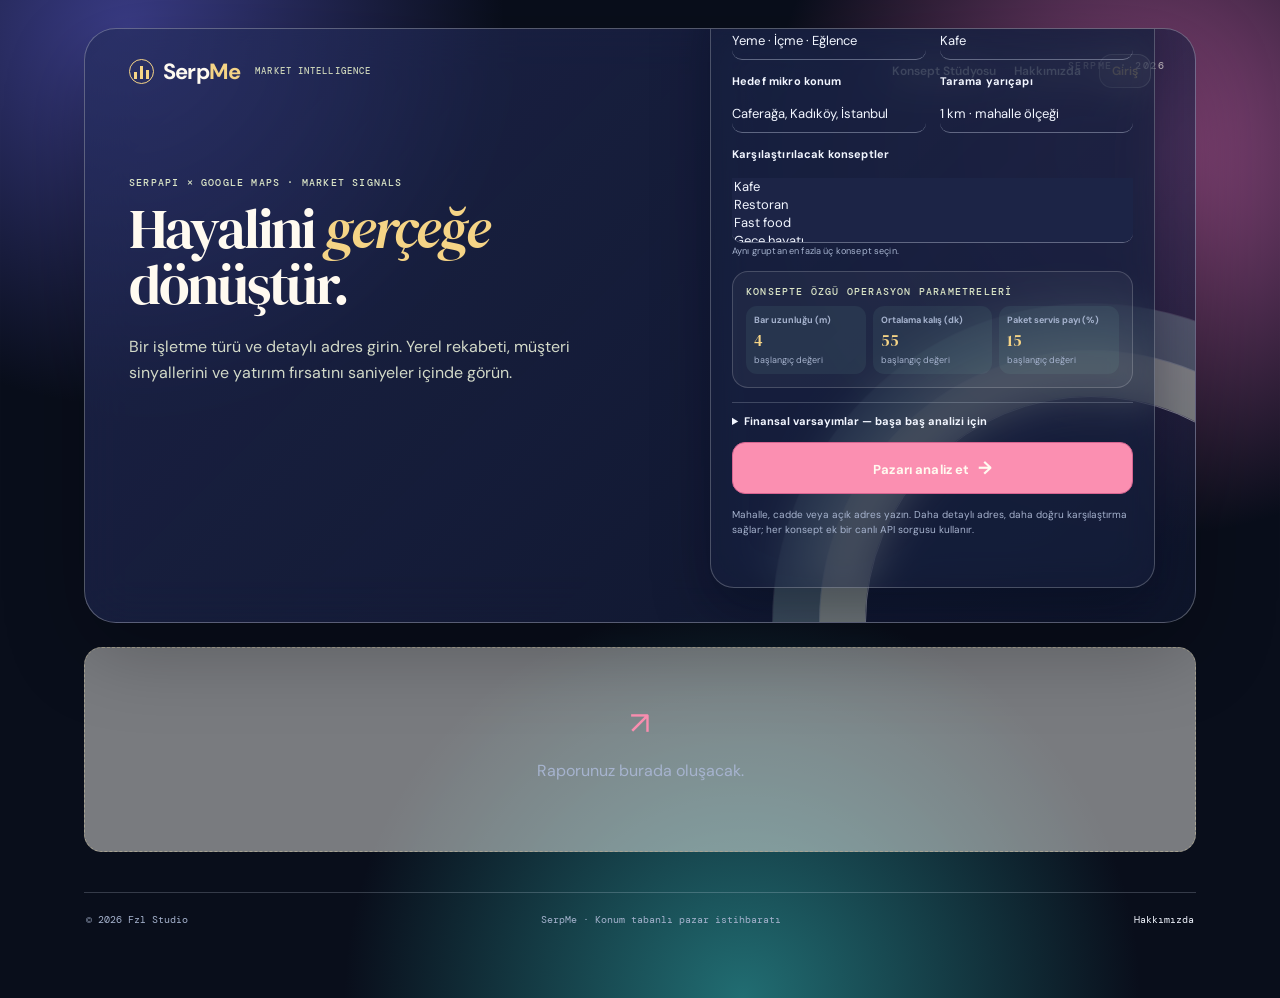
==== index.html @ 74a45e19 "İşletme konsept kataloğu ve özel parametreler ekle" ====
<!doctype html>
<html lang="tr">
<head>
  <meta charset="UTF-8" />
  <meta name="viewport" content="width=device-width, initial-scale=1.0" />
  <title>SerpMe — Konum Bazlı İşletme Analizi</title>
  <link rel="stylesheet" href="styles.css" />
  <link rel="stylesheet" href="liquid.css" />
  <link rel="stylesheet" href="viability.css" />
  <link rel="stylesheet" href="smooth.css" />
  <link rel="stylesheet" href="catalog.css" />
</head>
<body>
  <main>
    <section class="hero">
      <nav class="top-nav" aria-label="Ana menü">
        <a class="brand" href="/" aria-label="SerpMe ana sayfa"><span class="logo" aria-hidden="true"><i></i><i></i><i></i></span><span>Serp<span class="brand-accent">Me</span></span><small>MARKET INTELLIGENCE</small></a>
        <div class="nav-links"><a href="/launch.html">Konsept Stüdyosu</a><a href="/about.html">Hakkımızda</a><a class="nav-cta" data-auth-link href="/login.html">Giriş</a></div>
      </nav>
      <div class="hero-copy">
        <p class="eyebrow">SERPAPI × GOOGLE MAPS · MARKET SIGNALS</p>
        <h1>Hayalini <em>gerçeğe</em> dönüştür.</h1>
        <p>Bir işletme türü ve detaylı adres girin. Yerel rekabeti, müşteri sinyallerini ve yatırım fırsatını saniyeler içinde görün.</p>
      </div>
      <form id="search-form" class="search-card">
        <label>Hizmet grubu<select id="business-category" name="businessCategory"></select></label>
        <label>İşletme konsepti<select id="business" name="business"></select></label>
        <label>Hedef mikro konum
          <input id="location" name="location" placeholder="Mahalle, cadde, kapı no, şehir" required value="Caferağa, Kadıköy, İstanbul" />
        </label>
        <label>Tarama yarıçapı
          <select id="radius" name="radius">
            <option value="500">500 m · sokak ölçeği</option>
            <option value="1000" selected>1 km · mahalle ölçeği</option>
            <option value="2000">2 km · ilçe yakın çevresi</option>
            <option value="5000">5 km · geniş alan</option>
          </select>
        </label>
        <label class="wide">Karşılaştırılacak konseptler<select id="concepts" name="concepts" multiple size="3" aria-describedby="concept-hint"></select><small id="concept-hint">Aynı gruptan en fazla üç konsept seçin.</small></label>
        <div id="concept-parameters" class="concept-parameters wide" aria-live="polite"></div>
        <details class="finance-inputs wide">
          <summary>Finansal varsayımlar — başa baş analizi için</summary>
          <div class="finance-mode" role="group" aria-label="Finansal varsayım yöntemi">
            <label><input type="radio" name="financeMode" value="auto" checked /> Otomatik başlangıç senaryosu</label>
            <label><input type="radio" name="financeMode" value="manual" /> Kendi varsayımlarım</label>
          </div>
          <p class="finance-note">Otomatik senaryo; işletme türü ve harita sinyallerinden başlangıç aralığı üretir. Yerel kira, maaş ve tedarik teklifleriyle doğrulanmalıdır.</p>
          <div class="finance-grid">
            <label>Aylık kira (₺)<input name="rent" type="number" min="0" value="120000" /></label>
            <label>Aylık sabit gider (₺)<input name="fixedCosts" type="number" min="0" value="90000" /></label>
            <label>Ortalama sepet (₺)<input name="ticket" type="number" min="1" value="300" /></label>
            <label>Brüt marj (%)<input name="margin" type="number" min="1" max="99" value="65" /></label>
          </div>
        </details>
        <button type="submit">Pazarı analiz et <span>→</span></button>
        <p class="hint">Mahalle, cadde veya açık adres yazın. Daha detaylı adres, daha doğru karşılaştırma sağlar; her konsept ek bir canlı API sorgusu kullanır.</p>
        <p id="form-status" class="form-status" role="status" aria-live="polite"></p>
      </form>
    </section>

    <section id="empty-state" class="empty-state">
      <span>↗</span>
      <p>Raporunuz burada oluşacak.</p>
    </section>

    <section id="report" hidden>
      <div class="report-heading">
        <div><p class="eyebrow">YEREL PAZAR RAPORU <span id="data-source"></span></p><h2 id="report-title">—</h2><p id="report-date"></p></div>
        <button id="export-button" class="secondary">Raporu yazdır</button>
      </div>
      <div class="score-card">
        <div class="score-ring"><strong id="opportunity-score">—</strong><span>/ 100</span></div>
        <div><p class="eyebrow">MARKET VIABILITY SCORE</p><h3 id="opportunity-label">Hesaplanıyor</h3><p id="opportunity-text"></p><div class="analysis-badges"><span id="analysis-mode">—</span><span id="data-confidence">—</span></div></div>
      </div>
      <section class="viability-section" aria-labelledby="viability-title">
        <div class="section-heading"><div><p class="eyebrow">KANITA DAYALI ALT SKORLAR</p><h3 id="viability-title">Pazar uygulanabilirliği</h3></div><p>Eksik sinyaller tahmin edilmez; veri yokluğu güven düzeyine yansır.</p></div>
        <div id="viability-components" class="viability-components"></div>
        <div class="signal-grid">
          <article><p class="eyebrow">NEIGHBOR MARKET SIGNAL</p><h3 id="neighbor-signal">—</h3><div id="radius-ladder" class="radius-ladder"></div></article>
          <article><p class="eyebrow">TALEP PROXY'LERİ</p><h3 id="proxy-summary">—</h3><div id="proxy-list" class="proxy-list"></div></article>
        </div>
        <div class="reasoning-panel"><h4>Bu sonuca neden ulaştık?</h4><ul id="viability-reasons"></ul><p id="viability-limitations"></p></div>
        <div id="evaluation-method" class="evaluation-method" hidden>
          <p class="eyebrow">ALTERNATİF DEĞERLENDİRME YÖNTEMİ</p><h4 id="evaluation-method-title"></h4><p id="evaluation-method-summary"></p><ol id="evaluation-method-steps"></ol>
        </div>
      </section>
      <div class="metric-grid" id="metrics"></div>
      <section class="map-section" aria-labelledby="map-title">
        <div class="map-copy">
          <p class="eyebrow">KONUM KATMANI</p><h3 id="map-title">Yakın çevre görünümü</h3><p id="map-location"></p>
          <div class="map-stats"><article><span>Harita yoğunluğu</span><strong id="map-density">—</strong></article><article><span>Ort. puan</span><strong id="map-rating">—</strong></article><article><span>İncelenen işletme</span><strong id="map-business-count">—</strong></article></div>
          <p class="map-note">İşletmeler, girilen açık adres ve seçilen kategoriyle eşleşen Google Maps sonuçlarından alınır.</p>
        </div>
        <div class="map-frame-wrap"><iframe id="location-map" title="Seçilen konumun haritası" loading="lazy" referrerpolicy="no-referrer"></iframe></div>
        <div class="map-businesses" id="map-businesses"></div>
      </section>
      <div class="insight-grid">
        <article><p class="eyebrow">NE GÖRÜYORUZ?</p><h3>Rekabet görünümü</h3><p id="competition-insight"></p></article>
        <article><p class="eyebrow">MÜŞTERİ SİNYALİ</p><h3>Memnuniyet & talep</h3><p id="customer-insight"></p></article>
        <article><p class="eyebrow">ÖNERİ</p><h3>Bir sonraki hamle</h3><p id="recommendation"></p></article>
      </div>
      <section class="concept-section">
        <div><p class="eyebrow">KONSEPT ÖNERİSİ</p><h3>Bu konumda hangi fikir daha güçlü?</h3><p>Her aday; yalnızca aynı mikro-konumda ve aday kategoriyle eşleşen Google Maps işletmeleri üzerinden karşılaştırılır.</p></div>
        <div id="concept-list" class="concept-list"></div>
      </section>
      <section class="business-plan">
        <div><p class="eyebrow">BİRİM EKONOMİ & OPERASYON PLANI</p><h3>Yatırım kararı için teknik çerçeve</h3><p id="plan-summary"></p></div>
        <div class="plan-grid" id="plan-metrics"></div>
        <ol id="plan-actions" class="plan-actions"></ol>
        <p class="disclaimer">Finansal sonuçlar kullanıcı tarafından girilen varsayımlardan türetilir; vergi, yatırım harcaması, kredi maliyeti ve amortisman dahil değildir.</p>
      </section>
      <section class="feasibility-section">
        <div><p class="eyebrow">FİZİBİLİTE ADIMI</p><h3>Fikri yatırım kararına yaklaştırın</h3><p>Riskleri, doğrulama önceliklerini ve ilk aksiyonu kayda alarak bu analizi portföyünüze ekleyin.</p></div>
        <div class="feasibility-grid">
          <label>Fikir adı<input id="feasibility-title" placeholder="Örn. Caferağa çalışma kafesi" /></label>
          <label>Aşama<select id="feasibility-stage"><option>Fikir</option><option>Araştırma</option><option>Doğrulama</option><option>Yatırım</option></select></label>
          <label class="wide">Doğrulama notu<textarea id="feasibility-notes" placeholder="Saha sayımı, kira teklifi, menü testi veya kritik varsayım..."></textarea></label>
          <button id="save-report-button" type="button">Portföye ve rapora kaydet <span>→</span></button><p id="save-status" class="form-status" role="status"></p>
        </div>
      </section>
      <section class="results-section">
        <div><p class="eyebrow">KARŞILAŞTIRMA SETİ</p><h3>Öne çıkan yerel işletmeler</h3><p class="selection-note">Konum, işletme tipi, puan, yorum hacmi ve Google Maps sırası ile seçilir.</p></div>
        <div class="result-list" id="result-list"></div>
      </section>
      <p class="disclaimer">Fırsat skoru; listelenen işletme sayısı, ortalama puan, yorum yoğunluğu ve açık işletme oranından hesaplanan keşif göstergesidir. Nihai yatırım kararı öncesinde saha araştırması önerilir.</p>
    </section>
    <footer class="site-footer"><span>© 2026 Fzl Studio</span><span>SerpMe · Konum tabanlı pazar istihbaratı</span><a href="/about.html">Hakkımızda</a></footer>
  </main>
  <template id="metric-template"><article class="metric"><p></p><strong></strong><small></small></article></template>
  <script src="supabase-config.js"></script>
  <script src="auth.js"></script>
  <script src="catalog.js?v=20260829-catalog"></script>
  <script src="app.js?v=20260829-catalog"></script>
</body>
</html>
---- styles.css ----
@import url('https://fonts.googleapis.com/css2?family=DM+Mono:wght@400;500&family=DM+Sans:wght@400;500;600;700&family=DM+Serif+Display:ital@0;1&display=swap');

:root{--paper:#f5f0e6;--paper-deep:#e8dfcf;--ink:#202820;--ink-soft:#384338;--olive:#627055;--moss:#9aa780;--rust:#bd5b37;--rust-deep:#8e3d25;--sun:#dca94a;--line:#c9c2b4;--muted:#677066;--card:#fbf8f1}
*{box-sizing:border-box}html{background:var(--paper)}body{margin:0;background:radial-gradient(circle at 8% 0,#fffaf0 0,transparent 28%),var(--paper);color:var(--ink);font-family:'DM Sans',sans-serif;min-height:100vh}body:before{content:'';position:fixed;inset:0;z-index:-1;opacity:.26;pointer-events:none;background-image:repeating-linear-gradient(0deg,transparent 0,transparent 3px,rgba(65,53,37,.035) 4px)}main{max-width:1160px;margin:auto;padding:28px 24px 72px}.hero{min-height:595px;border:1px solid var(--ink);border-radius:3px;padding:25px 44px;position:relative;overflow:hidden;background:var(--ink);color:#fffaf0}.hero:before{content:'';position:absolute;width:450px;height:450px;right:-122px;bottom:-226px;border:1px solid rgba(245,240,230,.38);border-radius:50%;box-shadow:0 0 0 45px rgba(220,169,74,.16),0 0 0 46px rgba(245,240,230,.26),0 0 0 92px rgba(189,91,55,.15),0 0 0 93px rgba(245,240,230,.18)}.hero:after{content:'SERPME · 2026';font:500 10px 'DM Mono';letter-spacing:1.5px;color:rgba(255,250,240,.7);position:absolute;right:30px;top:30px}.brand{display:flex;align-items:center;gap:9px;font-size:22px;font-weight:700;letter-spacing:-.8px;position:relative;z-index:1}.brand small{font:500 9px 'DM Mono';letter-spacing:1.1px;color:#cbd3b9;margin-left:6px}.brand-accent{color:var(--sun)}.logo{width:25px;height:25px;display:flex;align-items:end;justify-content:center;gap:3px;padding:4px;border:1px solid var(--sun);border-radius:50%}.logo i{display:block;width:3px;background:var(--sun)}.logo i:nth-child(1){height:7px}.logo i:nth-child(2){height:13px}.logo i:nth-child(3){height:9px}.hero-copy{max-width:590px;margin-top:88px;position:relative;z-index:1}.eyebrow{font:500 10px 'DM Mono',monospace;letter-spacing:1.2px;color:var(--muted);margin:0 0 12px}.hero .eyebrow{color:#dbe5c7}h1{font:56px/1 'DM Serif Display',serif;letter-spacing:-2.3px;margin:0 0 21px;max-width:580px}h1 em{color:var(--sun);font-style:italic}.hero-copy>p:last-child{color:#d2d9c8;font-size:16px;line-height:1.6;max-width:500px}.search-card{position:absolute;z-index:2;right:40px;bottom:34px;width:445px;background:var(--card);color:var(--ink);border:1px solid #101710;border-radius:3px;padding:21px;box-shadow:8px 8px 0 rgba(220,169,74,.84);display:grid;grid-template-columns:1fr 1fr;gap:14px}.search-card label{font-size:11px;font-weight:700;letter-spacing:.15px}.search-card label small{font-weight:400;color:var(--muted)}.search-card input,.search-card select{margin-top:7px;width:100%;padding:10px 0;border:0;border-bottom:1px solid #a9aa9a;background:transparent;font:13px 'DM Sans';outline:none;color:var(--ink)}.search-card input::placeholder{color:#818477}.search-card select{appearance:none}.search-card option{background:var(--card);color:var(--ink)}.search-card input:focus,.search-card select:focus{border-color:var(--rust);box-shadow:0 1px 0 var(--rust)}.search-card .wide,.search-card button,.hint,.form-status{grid-column:1/-1}.finance-inputs{border-top:1px solid var(--line);padding-top:11px}.finance-inputs summary{cursor:pointer;font-size:11px;font-weight:700}.finance-grid{display:grid;grid-template-columns:1fr 1fr;gap:8px;margin-top:10px}.finance-grid label{font-size:10px}.finance-grid input{font-size:12px}button{border:1px solid var(--rust-deep);background:var(--rust);color:#fffaf0;border-radius:3px;font:700 13px 'DM Sans';letter-spacing:.15px;padding:13px;cursor:pointer;transition:transform .16s,background .16s}button:hover{transform:translate(-2px,-2px);background:var(--rust-deep);box-shadow:3px 3px 0 var(--sun)}button:disabled{cursor:wait;opacity:.7;transform:none;box-shadow:none}.search-card button span{font-size:18px;margin-left:5px}.hint{font-size:10px;color:var(--muted);line-height:1.45;margin:0}.form-status{font-size:11px;min-height:15px;margin:0;color:var(--rust)}.form-status.success{color:#55752c}.empty-state{height:205px;border:1px dashed #a7a291;border-radius:3px;margin-top:24px;display:grid;place-content:center;text-align:center;color:var(--muted);background:rgba(255,252,246,.46)}.empty-state span{font-size:32px;color:var(--rust)}#report{padding-top:58px}.report-heading{display:flex;justify-content:space-between;align-items:end;margin-bottom:22px}h2{font:38px 'DM Serif Display';letter-spacing:-1px;margin:0}#report-date{margin:8px 0 0;color:var(--muted);font-size:13px}.secondary{background:transparent;border:1px solid var(--ink);color:var(--ink);padding:10px 15px}.secondary:hover{background:var(--ink);color:var(--paper);box-shadow:none}.score-card{border:1px solid var(--ink);border-radius:3px;background:var(--sun);padding:27px 32px;display:flex;gap:25px;align-items:center}.score-ring{background:#fff9ec;border:1px solid var(--ink);width:94px;height:94px;border-radius:50%;display:grid;place-content:center;text-align:center}.score-ring strong{font:38px/28px 'DM Serif Display'}.score-ring span{font:10px 'DM Mono';margin-top:8px}.score-card .eyebrow{color:#66351e}.score-card h3,.business-plan h3,.concept-section h3,.insight-grid h3,.results-section h3{font:25px 'DM Serif Display';letter-spacing:-.5px;margin:0}.score-card p:last-child{margin:7px 0 0;max-width:640px;line-height:1.5;color:#45311e}.metric-grid{display:grid;grid-template-columns:repeat(5,1fr);gap:11px;margin:14px 0}.metric{padding:18px;background:var(--card);border:1px solid var(--line);border-radius:3px}.metric p{margin:0;color:var(--muted);font-size:11px}.metric strong{display:block;font:32px 'DM Serif Display';letter-spacing:-.8px;margin:9px 0 3px}.metric small{color:var(--muted);font-size:10px}.insight-grid{display:grid;grid-template-columns:repeat(3,1fr);gap:14px;margin:30px 0}.insight-grid article{border-top:3px solid var(--ink);padding:17px 3px}.insight-grid article:nth-child(2){border-color:var(--rust)}.insight-grid article:nth-child(3){border-color:var(--olive)}.insight-grid article>p:last-child{font-size:14px;line-height:1.55;color:var(--ink-soft)}.concept-section,.results-section{border:1px solid var(--line);background:var(--card);border-radius:3px;padding:26px;margin:28px 0}.concept-section>div>p:last-child{font-size:13px;color:var(--muted);margin-bottom:18px}.concept-list{display:grid;gap:9px}.concept{display:grid;grid-template-columns:30px 1.4fr .8fr .8fr;border-top:1px solid var(--line);padding:13px 0;align-items:center;gap:12px;font-size:13px}.concept:first-child{border-top:3px solid var(--rust)}.concept-rank{font:500 18px 'DM Mono';color:var(--rust)}.concept strong{display:block}.concept small,.selection-note{color:var(--muted)}.concept-score{text-align:right;font:500 23px 'DM Mono';color:var(--olive)}.concept-score small{font:10px 'DM Mono'}.selection-note{font-size:12px;margin:6px 0 0}.match{display:block;color:var(--rust);font-weight:500;margin-top:3px}.business-plan{margin:28px 0;padding:27px;border-radius:3px;background:var(--olive);border:1px solid #3b4934;color:#fffaf0}.business-plan .eyebrow{color:#f2d996}.business-plan>div>p:last-child{color:#e3ebd9;font-size:13px;line-height:1.55}.plan-grid{display:grid;grid-template-columns:repeat(4,1fr);gap:10px;margin:20px 0}.plan-grid article{border:1px solid rgba(255,250,240,.34);border-radius:2px;padding:14px}.plan-grid p{color:#dce6d0;font-size:11px;margin:0}.plan-grid strong{display:block;font:500 24px 'DM Mono';color:#f6da93;margin-top:7px}.plan-actions{margin:0;padding-left:20px;color:#f4f6ef;font-size:13px;line-height:1.7}.business-plan .disclaimer{color:#dce6d0}.result-list{margin-top:16px}.result{display:grid;grid-template-columns:1.6fr .5fr .8fr .6fr;gap:12px;border-top:1px solid var(--line);padding:14px 0;font-size:13px;align-items:center}.result strong{font-size:14px}.rating{color:var(--rust)}.open{color:#51702c}.closed{color:var(--rust)}.disclaimer{font-size:11px;color:var(--muted);line-height:1.55;margin-top:20px}#data-source{color:var(--rust)}@media(max-width:850px){.hero{min-height:725px}.search-card{left:32px;right:32px;bottom:30px;width:auto}.metric-grid{grid-template-columns:repeat(3,1fr)}}@media(max-width:620px){main{padding:12px}.hero{padding:24px;min-height:755px}.hero:after{display:none}.hero-copy{margin-top:60px}h1{font-size:46px;letter-spacing:-1.6px}.search-card{left:18px;right:18px;bottom:18px}.metric-grid,.insight-grid{grid-template-columns:1fr 1fr}.plan-grid{grid-template-columns:1fr 1fr}.result{grid-template-columns:1.5fr 1fr}.result span:nth-child(3){display:none}.brand small{display:none}}@media(max-width:420px){.search-card,.metric-grid,.insight-grid{grid-template-columns:1fr}.report-heading{align-items:start;gap:15px;flex-direction:column}.score-card{padding:20px;align-items:flex-start}.result{grid-template-columns:1fr 1fr}}
.top-nav,.page-nav{display:flex;align-items:center;justify-content:space-between;gap:20px;position:relative;z-index:2}.top-nav .brand{color:#fffaf0;text-decoration:none}.nav-links{display:flex;align-items:center;gap:18px}.nav-links a{color:inherit;text-decoration:none;font-size:12px;font-weight:600}.top-nav .nav-links a{color:#eef1e8}.nav-links .nav-cta{border:1px solid currentColor;padding:8px 12px;border-radius:2px}.top-nav .nav-cta{color:var(--sun)!important}.site-footer{margin-top:40px;padding:20px 2px 0;border-top:1px solid var(--line);display:flex;gap:14px;justify-content:space-between;flex-wrap:wrap;color:var(--muted);font:10px 'DM Mono'}.site-footer a{color:var(--ink);text-decoration:none}.map-section{display:grid;grid-template-columns:.85fr 1.25fr;gap:0;margin:28px 0;border:1px solid var(--ink);background:var(--card)}.map-copy{padding:26px;border-right:1px solid var(--line)}.map-copy h3{font:27px 'DM Serif Display';margin:0}.map-copy>p:not(.eyebrow){color:var(--muted);font-size:13px;line-height:1.5}.map-stats{display:grid;gap:10px;margin:22px 0}.map-stats article{display:flex;justify-content:space-between;align-items:baseline;border-bottom:1px solid var(--line);padding-bottom:9px}.map-stats span{font-size:11px;color:var(--muted)}.map-stats strong{font:24px 'DM Serif Display';color:var(--rust)}.map-note{font-size:11px!important}.map-frame-wrap{min-height:330px;background:var(--paper-deep)}#location-map{display:block;width:100%;height:100%;min-height:330px;border:0;filter:saturate(.72) contrast(1.06)}.map-businesses{grid-column:1/-1;padding:0 26px 18px;display:grid;grid-template-columns:repeat(5,1fr);gap:10px}.map-business{min-width:0;border-top:2px solid var(--olive);padding-top:10px;display:grid;grid-template-columns:27px 1fr auto;gap:7px;font-size:11px}.map-business>span{font:10px 'DM Mono';color:var(--rust)}.map-business strong,.map-business small{display:block;overflow:hidden;text-overflow:ellipsis;white-space:nowrap}.map-business small{margin-top:3px;color:var(--muted);font-size:10px}.map-business b{font:500 14px 'DM Mono';color:var(--rust)}.map-business b small{font-size:8px;display:inline}.site-page{max-width:1160px;margin:auto;padding:28px 24px 72px}.page-nav{padding-bottom:28px;border-bottom:1px solid var(--line)}.page-nav .brand{color:var(--ink);text-decoration:none}.about-hero{max-width:780px;padding:96px 0 78px}.about-hero h1,.login-card h1{font-size:62px}.about-hero>p:last-child{max-width:560px;line-height:1.7;color:var(--ink-soft)}.about-grid{display:grid;grid-template-columns:repeat(3,1fr);gap:15px}.about-grid article{padding:24px 5px;border-top:3px solid var(--ink)}.about-grid article:nth-child(2){border-color:var(--rust)}.about-grid article:nth-child(3){border-color:var(--olive)}.about-grid h2,.about-callout h2{font:28px 'DM Serif Display';margin:0}.about-grid article>p:last-child{line-height:1.6;color:var(--ink-soft);font-size:14px}.about-callout{margin-top:45px;padding:34px;background:var(--olive);color:#fffaf0}.about-callout .eyebrow{color:#f5d996}.about-callout h2{font-size:35px;max-width:640px}.text-link{display:inline-block;margin-top:24px;color:inherit;font-weight:700;text-decoration:none;border-bottom:1px solid currentColor;padding-bottom:3px}.login-page{min-height:100vh;display:flex;flex-direction:column}.login-card{width:min(100%,530px);margin:72px auto 0;padding:34px;background:var(--card);border:1px solid var(--ink);box-shadow:8px 8px 0 var(--sun)}.login-card h1{font-size:47px}.login-card>p:not(.eyebrow):not(.login-note){color:var(--ink-soft);line-height:1.6}.login-form{display:grid;gap:16px;margin-top:28px}.login-form label{font-size:12px;font-weight:700}.login-form input{display:block;width:100%;margin-top:7px;border:0;border-bottom:1px solid var(--line);background:transparent;padding:11px 0;color:var(--ink);font:14px 'DM Sans';outline:none}.login-form input:focus{border-color:var(--rust)}.login-form button{margin-top:5px}.login-note{font-size:11px;line-height:1.5;color:var(--muted);margin-top:16px}.login-page .site-footer{margin-top:auto}@media(max-width:850px){.map-section{grid-template-columns:1fr}.map-copy{border-right:0;border-bottom:1px solid var(--line)}.map-businesses{grid-template-columns:repeat(3,1fr)}.about-grid{grid-template-columns:1fr 1fr}}@media(max-width:620px){.top-nav,.page-nav{align-items:flex-start}.nav-links{gap:10px}.nav-links a:not(.nav-cta){display:none}.map-businesses{grid-template-columns:1fr 1fr;padding:0 18px 18px}.map-copy{padding:21px}.about-hero{padding:64px 0 52px}.about-hero h1{font-size:47px}.about-grid{grid-template-columns:1fr}.site-footer{font-size:9px}.login-card{margin-top:42px;padding:25px}.login-card h1{font-size:42px}}
---- liquid.css ----
:root{--paper:#0b1020;--paper-deep:#151b35;--ink:#f2f6ff;--ink-soft:#d4dcf0;--olive:#7d8cda;--moss:#8dd7c1;--rust:#fb8fb1;--rust-deep:#d76591;--sun:#f5d486;--line:rgba(231,240,255,.2);--muted:#a6b3ce;--card:rgba(22,31,60,.56);--radius-xl:32px;--radius-lg:24px;--radius-md:18px;--radius-sm:13px}
/* Softer, layered surfaces: one radius scale across reports, auth and portfolio. */
.hero{border-radius:var(--radius-xl)}.search-card,.score-card,.business-plan,.concept-section,.results-section,.map-section,.about-callout,.login-card,.portfolio-item,.idea-dialog,.feasibility-section,.viability-section{border-radius:var(--radius-lg)}.metric,.plan-grid article,.viability-components article,.signal-grid article,.reasoning-panel,.evaluation-method,.empty-state{border-radius:var(--radius-md)}button,.secondary,.top-nav .nav-cta,.nav-links .nav-cta,.analysis-badges span,.radius-ladder span,.proxy-list span{border-radius:var(--radius-sm)}.search-card input,.search-card select,.login-form input,.feasibility-grid input,.feasibility-grid select,.feasibility-grid textarea,.idea-dialog input,.idea-dialog select,.idea-dialog textarea{border-radius:10px}.map-section{overflow:hidden}.finance-mode{display:flex;gap:9px;flex-wrap:wrap;margin:13px 0 8px}.finance-mode label{display:flex;align-items:center;gap:6px;padding:8px 10px;border:1px solid rgba(230,238,255,.28);border-radius:999px;font-size:10px;background:rgba(255,255,255,.06)}.finance-mode input{accent-color:var(--sun)}.finance-note{margin:0;color:var(--muted);font-size:10px;line-height:1.45}.evaluation-method{margin-top:12px;padding:18px 19px;border:1px solid rgba(255,255,255,.22);background:linear-gradient(135deg,rgba(141,215,193,.14),rgba(245,212,134,.08))}.evaluation-method h4{font:23px 'DM Serif Display';margin:0}.evaluation-method p:not(.eyebrow),.evaluation-method li{font-size:12px;line-height:1.55;color:var(--muted)}.evaluation-method ol{margin:10px 0 0;padding-left:19px}@media(max-width:620px){.hero{border-radius:24px}.search-card,.score-card,.business-plan,.concept-section,.results-section,.map-section,.login-card,.feasibility-section,.viability-section{border-radius:19px}}
body{background:radial-gradient(circle at 10% 3%,#3a3c86 0,transparent 25%),radial-gradient(circle at 90% 15%,#8c477d 0,transparent 27%),radial-gradient(circle at 58% 100%,#216d72 0,transparent 32%),#090e1b}body:before{opacity:.38;background-image:radial-gradient(rgba(255,255,255,.13) 1px,transparent 1px);background-size:5px 5px}.hero,.about-callout{background:linear-gradient(135deg,rgba(36,44,91,.68),rgba(18,27,54,.58));border-color:rgba(255,255,255,.28);backdrop-filter:blur(24px);box-shadow:0 28px 80px rgba(0,0,0,.25)}.hero:before{border-color:rgba(255,255,255,.42);box-shadow:0 0 0 45px rgba(245,212,134,.12),0 0 0 46px rgba(255,255,255,.17),0 0 0 92px rgba(141,215,193,.13),0 0 0 93px rgba(255,255,255,.12)}.search-card,.metric,.concept-section,.results-section,.map-section,.login-card,.portfolio-item,.idea-dialog{background:rgba(22,31,60,.56);border-color:rgba(255,255,255,.23);backdrop-filter:blur(20px);box-shadow:0 18px 45px rgba(3,7,22,.2)}.search-card{box-shadow:0 22px 55px rgba(3,7,22,.35)}.search-card input,.search-card select,.login-form input,.feasibility-grid input,.feasibility-grid select,.feasibility-grid textarea,.idea-dialog input,.idea-dialog select,.idea-dialog textarea{color:var(--ink);border-color:rgba(230,238,255,.35)}.search-card option,.feasibility-grid option,.idea-dialog option{background:#1c2446}.search-card input::placeholder,.feasibility-grid input::placeholder,.feasibility-grid textarea::placeholder{color:#9aa9cb}.score-card{background:linear-gradient(120deg,rgba(122,91,189,.86),rgba(47,133,137,.83));border-color:rgba(255,255,255,.35)}.score-ring{background:rgba(12,20,45,.62);color:var(--ink);border-color:rgba(255,255,255,.6)}.business-plan{background:linear-gradient(125deg,rgba(61,70,142,.82),rgba(40,119,121,.77));border-color:rgba(255,255,255,.3)}.site-footer a,.page-nav .brand,.secondary{color:var(--ink)}.secondary{border-color:rgba(255,255,255,.35);background:rgba(255,255,255,.08)}.secondary:hover{background:rgba(255,255,255,.18)}.top-nav .nav-cta,.nav-links .nav-cta{border-color:rgba(255,255,255,.4);background:rgba(255,255,255,.1)}.map-frame-wrap{background:rgba(255,255,255,.08)}.map-business{border-color:var(--moss)}.portfolio-hero{max-width:760px;padding:84px 0 54px}.portfolio-hero h1{font:58px/1 'DM Serif Display';letter-spacing:-2px;margin:0}.portfolio-hero p:last-child{color:var(--muted);line-height:1.6}.portfolio-grid{display:grid;grid-template-columns:1fr 1fr;gap:28px}.section-heading{display:flex;justify-content:space-between;align-items:end;margin-bottom:15px}.section-heading h2{margin:0}.portfolio-list{display:grid;gap:12px}.portfolio-item{padding:18px;border:1px solid var(--line);border-radius:16px}.portfolio-item p{font:10px 'DM Mono';letter-spacing:1px;color:var(--sun);margin:0 0 8px}.portfolio-item h3{font:24px 'DM Serif Display';margin:0}.portfolio-item span,.portfolio-item small{display:block;color:var(--muted);font-size:12px;margin-top:5px}.report-item>div{margin-top:13px;display:flex;align-items:baseline;gap:8px}.report-item b{font:28px 'DM Serif Display';color:var(--sun)}.portfolio-empty{padding:22px;color:var(--muted);border:1px dashed var(--line);border-radius:14px;font-size:13px}.feasibility-section{display:grid;grid-template-columns:.8fr 1.2fr;gap:28px;margin:28px 0;padding:28px;border:1px solid rgba(255,255,255,.25);background:rgba(255,255,255,.08);backdrop-filter:blur(20px);border-radius:18px}.feasibility-section h3{font:28px 'DM Serif Display';margin:0}.feasibility-section>div>p:last-child{color:var(--muted);line-height:1.55;font-size:13px}.feasibility-grid{display:grid;grid-template-columns:1fr 1fr;gap:14px}.feasibility-grid label{font-size:11px;font-weight:700}.feasibility-grid input,.feasibility-grid select,.feasibility-grid textarea,.idea-dialog input,.idea-dialog select,.idea-dialog textarea{width:100%;display:block;margin-top:7px;background:transparent;border:0;border-bottom:1px solid var(--line);padding:10px 0;font:13px 'DM Sans';outline:none}.feasibility-grid textarea,.idea-dialog textarea{min-height:66px;resize:vertical}.feasibility-grid .wide{grid-column:1/-1}.feasibility-grid button{grid-column:1/-1}.idea-dialog{width:min(92vw,480px);padding:28px;color:var(--ink);border-radius:18px}.idea-dialog::backdrop{background:rgba(3,6,17,.72);backdrop-filter:blur(8px)}.idea-dialog form{display:grid;gap:14px}.idea-dialog h2{margin:0}.idea-dialog label{font-size:11px;font-weight:700}.dialog-close{position:absolute;right:14px;top:14px;padding:3px 9px;font-size:20px;background:transparent;border:0;color:var(--ink)}.dialog-close:hover{box-shadow:none}.auth-secondary{width:100%;margin-top:12px}.login-card{border-radius:18px;box-shadow:0 24px 70px rgba(3,7,22,.35)}@media(max-width:720px){.portfolio-grid,.feasibility-section{grid-template-columns:1fr}.portfolio-hero h1{font-size:46px}.feasibility-grid{grid-template-columns:1fr}}
---- viability.css ----
.analysis-badges{display:flex;flex-wrap:wrap;gap:8px;margin-top:12px}.analysis-badges span{padding:6px 9px;border:1px solid rgba(32,40,32,.35);background:rgba(255,255,255,.2);font:500 10px 'DM Mono'}
.viability-section{margin:16px 0 28px;padding:26px;border:1px solid var(--line);background:rgba(251,248,241,.78);backdrop-filter:blur(20px)}.section-heading{display:flex;justify-content:space-between;gap:28px;align-items:end;margin-bottom:18px}.section-heading h3,.signal-grid h3{font:25px 'DM Serif Display';margin:0}.section-heading>p{max-width:350px;color:var(--muted);font-size:12px;margin:0}.viability-components{display:grid;grid-template-columns:repeat(7,minmax(0,1fr));gap:8px}.viability-components article{min-width:0;padding:12px;border:1px solid var(--line);background:rgba(255,255,255,.52)}.viability-components article div{display:flex;justify-content:space-between;gap:4px;min-height:37px}.viability-components span,.viability-components b{font:500 9px 'DM Mono';color:var(--muted)}.viability-components strong{display:block;font:25px 'DM Serif Display';margin:5px 0}.viability-components strong small{font:8px 'DM Mono';color:var(--muted)}.viability-components i{display:block;height:4px;background:var(--paper-deep);overflow:hidden}.viability-components em{display:block;height:100%;background:linear-gradient(90deg,var(--rust),var(--sun))}
.signal-grid{display:grid;grid-template-columns:1fr 1fr;gap:12px;margin-top:12px}.signal-grid article{padding:18px;border:1px solid var(--line);background:rgba(255,255,255,.45)}.radius-ladder,.proxy-list{display:grid;grid-template-columns:repeat(5,1fr);gap:5px;margin-top:13px}.proxy-list{grid-template-columns:repeat(2,1fr)}.radius-ladder span,.proxy-list span{display:flex;flex-direction:column;padding:8px;background:rgba(98,112,85,.1);font-size:9px;color:var(--muted)}.radius-ladder b,.proxy-list b{color:var(--ink);font-size:10px;margin-bottom:3px}.reasoning-panel{margin-top:12px;padding:16px 19px;background:rgba(98,112,85,.1)}.reasoning-panel h4{margin:0}.reasoning-panel ul{margin:8px 0;padding-left:18px}.reasoning-panel li,.reasoning-panel p{font-size:11px;line-height:1.55;color:var(--muted)}.reasoning-panel p{margin-bottom:0}
@media(max-width:950px){.viability-components{grid-template-columns:repeat(3,1fr)}}@media(max-width:620px){.section-heading,.signal-grid{display:block}.section-heading>p{margin-top:7px}.signal-grid article+article{margin-top:10px}.viability-components{grid-template-columns:repeat(2,1fr)}.radius-ladder{grid-template-columns:repeat(3,1fr)}}
---- smooth.css ----
/* Shared softer surface layer, loaded after the existing product styles. */
.hero{border-radius:32px}.search-card,.score-card,.business-plan,.concept-section,.results-section,.map-section,.about-callout,.login-card,.portfolio-item,.idea-dialog,.feasibility-section,.viability-section{border-radius:24px}.metric,.plan-grid article,.viability-components article,.signal-grid article,.reasoning-panel,.evaluation-method,.empty-state{border-radius:18px}button,.secondary,.top-nav .nav-cta,.nav-links .nav-cta,.analysis-badges span,.radius-ladder span,.proxy-list span{border-radius:13px}.search-card input,.search-card select,.login-form input,.feasibility-grid input,.feasibility-grid select,.feasibility-grid textarea,.idea-dialog input,.idea-dialog select,.idea-dialog textarea{border-radius:10px}.map-section{overflow:hidden}.finance-mode{display:flex;gap:9px;flex-wrap:wrap;margin:13px 0 8px}.finance-mode label{display:flex;align-items:center;gap:6px;padding:8px 10px;border:1px solid rgba(230,238,255,.28);border-radius:999px;font-size:10px;background:rgba(255,255,255,.06)}.finance-mode input{accent-color:var(--sun)}.finance-note{margin:0;color:var(--muted);font-size:10px;line-height:1.45}.evaluation-method{margin-top:12px;padding:18px 19px;border:1px solid rgba(255,255,255,.22);background:linear-gradient(135deg,rgba(141,215,193,.14),rgba(245,212,134,.08))}.evaluation-method h4{font:23px 'DM Serif Display';margin:0}.evaluation-method p:not(.eyebrow),.evaluation-method li{font-size:12px;line-height:1.55;color:var(--muted)}.evaluation-method ol{margin:10px 0 0;padding-left:19px}@media(max-width:620px){.hero{border-radius:24px}.search-card,.score-card,.business-plan,.concept-section,.results-section,.map-section,.login-card,.feasibility-section,.viability-section{border-radius:19px}}
---- catalog.css ----
.concept-parameters,.studio-parameters{padding:13px;border:1px solid rgba(255,255,255,.18);border-radius:16px;background:rgba(255,255,255,.045)}.concept-parameters .eyebrow,.studio-parameters .eyebrow{margin-bottom:8px}.concept-parameters>div{display:grid;grid-template-columns:repeat(3,1fr);gap:7px}.concept-parameters span{padding:8px;border-radius:11px;background:rgba(141,215,193,.08)}.concept-parameters b,.concept-parameters small{display:block;font-size:9px;color:var(--muted)}.concept-parameters strong{display:block;color:var(--sun);font:16px 'DM Serif Display';margin:3px 0}.studio-parameters>div{display:grid;grid-template-columns:repeat(3,1fr);gap:9px}.studio-parameters label{font-size:9px!important}.studio-parameters input{font-size:12px!important;padding:8px!important}@media(max-width:620px){.concept-parameters>div,.studio-parameters>div{grid-template-columns:1fr 1fr}}
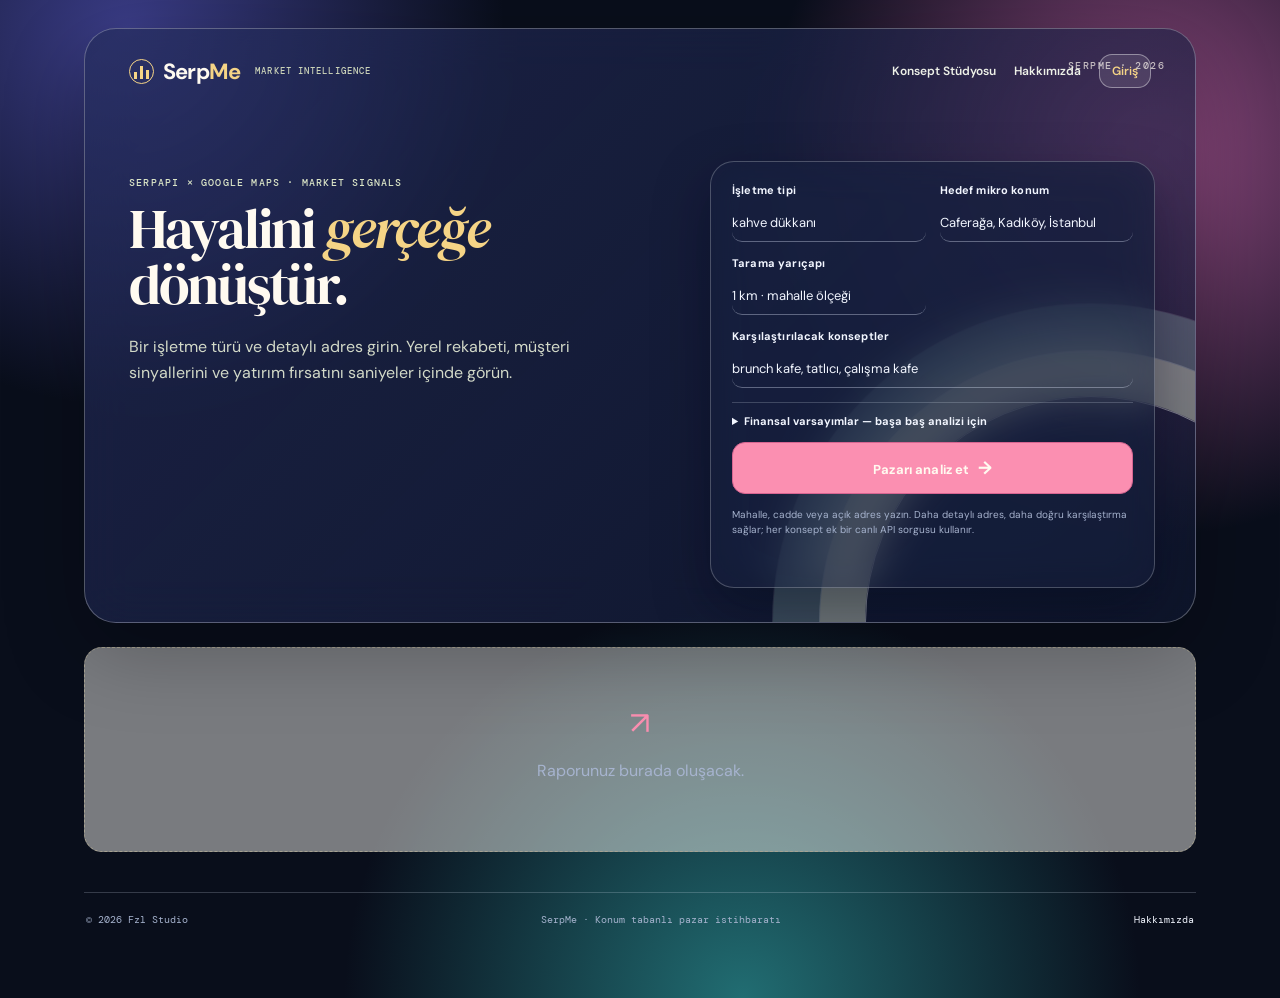
==== commit 1f999e0c: "Ana analiz akışını koru ve servis modeli parametrelerini bağla" ====
--- a/index.html
+++ b/index.html
@@ -8,7 +8,6 @@
   <link rel="stylesheet" href="liquid.css" />
   <link rel="stylesheet" href="viability.css" />
   <link rel="stylesheet" href="smooth.css" />
-  <link rel="stylesheet" href="catalog.css" />
 </head>
 <body>
   <main>
@@ -23,8 +22,9 @@
         <p>Bir işletme türü ve detaylı adres girin. Yerel rekabeti, müşteri sinyallerini ve yatırım fırsatını saniyeler içinde görün.</p>
       </div>
       <form id="search-form" class="search-card">
-        <label>Hizmet grubu<select id="business-category" name="businessCategory"></select></label>
-        <label>İşletme konsepti<select id="business" name="business"></select></label>
+        <label>İşletme tipi
+          <input id="business" name="business" placeholder="Örn. üçüncü nesil kahve" required value="kahve dükkanı" />
+        </label>
         <label>Hedef mikro konum
           <input id="location" name="location" placeholder="Mahalle, cadde, kapı no, şehir" required value="Caferağa, Kadıköy, İstanbul" />
         </label>
@@ -36,8 +36,9 @@
             <option value="5000">5 km · geniş alan</option>
           </select>
         </label>
-        <label class="wide">Karşılaştırılacak konseptler<select id="concepts" name="concepts" multiple size="3" aria-describedby="concept-hint"></select><small id="concept-hint">Aynı gruptan en fazla üç konsept seçin.</small></label>
-        <div id="concept-parameters" class="concept-parameters wide" aria-live="polite"></div>
+        <label class="wide">Karşılaştırılacak konseptler
+          <input id="concepts" name="concepts" placeholder="Virgülle ayırın" value="brunch kafe, tatlıcı, çalışma kafe" />
+        </label>
         <details class="finance-inputs wide">
           <summary>Finansal varsayımlar — başa baş analizi için</summary>
           <div class="finance-mode" role="group" aria-label="Finansal varsayım yöntemi">
@@ -129,7 +130,6 @@
   <template id="metric-template"><article class="metric"><p></p><strong></strong><small></small></article></template>
   <script src="supabase-config.js"></script>
   <script src="auth.js"></script>
-  <script src="catalog.js?v=20260829-catalog"></script>
-  <script src="app.js?v=20260829-catalog"></script>
+  <script src="app.js?v=20260829-main"></script>
 </body>
 </html>
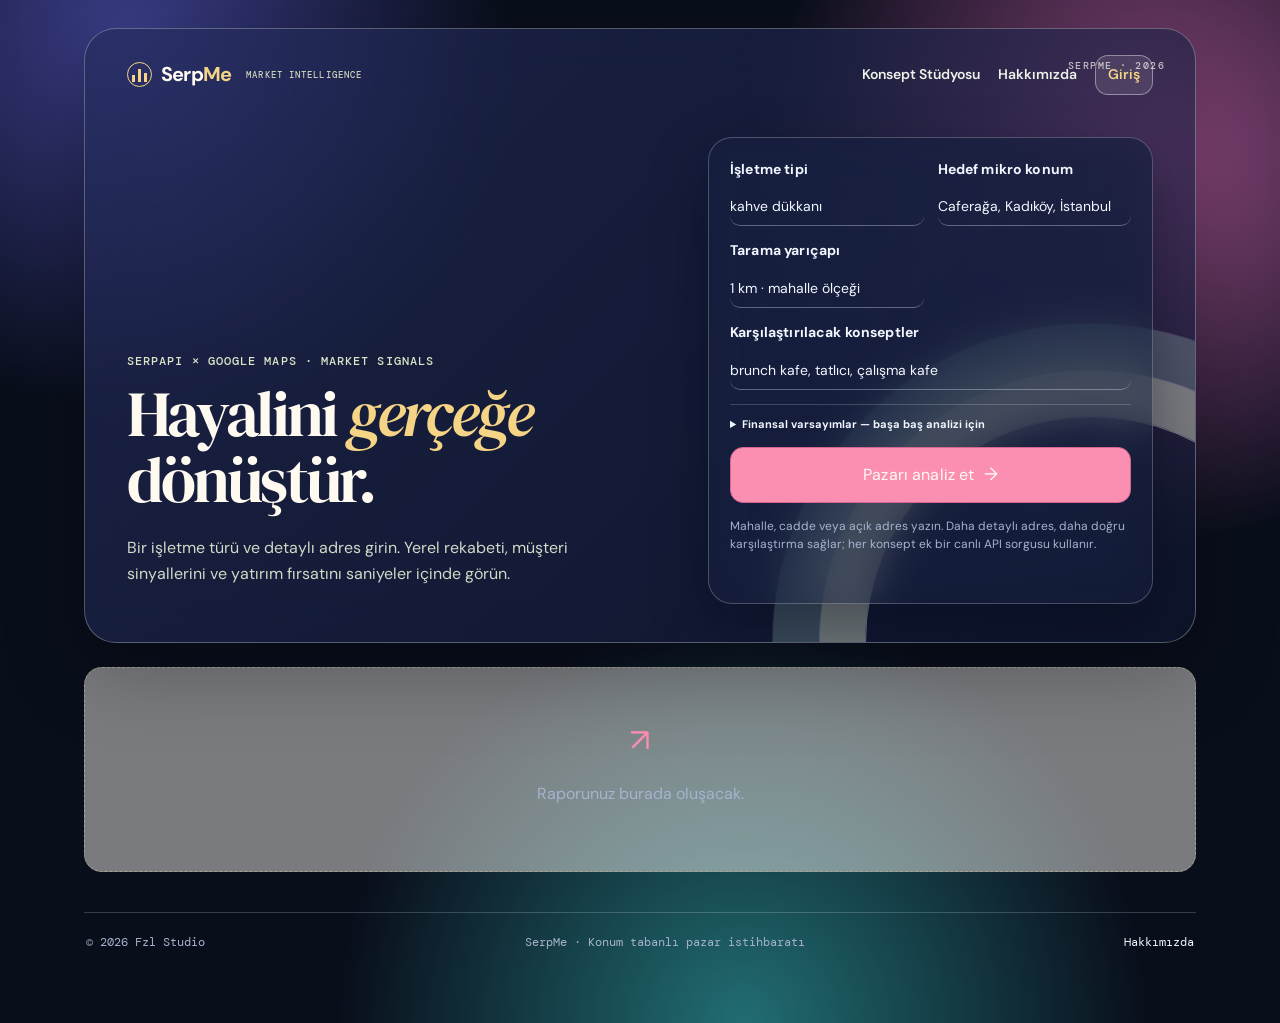
==== commit d385bdad: "SerpMe 3D konsept, güvenlik ve responsive tasarım güncellemesi" ====
--- a/index.html
+++ b/index.html
@@ -8,6 +8,7 @@
   <link rel="stylesheet" href="liquid.css" />
   <link rel="stylesheet" href="viability.css" />
   <link rel="stylesheet" href="smooth.css" />
+  <link rel="stylesheet" href="ui-refinement.css" />
 </head>
 <body>
   <main>
@@ -23,10 +24,10 @@
       </div>
       <form id="search-form" class="search-card">
         <label>İşletme tipi
-          <input id="business" name="business" placeholder="Örn. üçüncü nesil kahve" required value="kahve dükkanı" />
+          <input id="business" name="business" maxlength="120" placeholder="Örn. üçüncü nesil kahve" required value="kahve dükkanı" />
         </label>
         <label>Hedef mikro konum
-          <input id="location" name="location" placeholder="Mahalle, cadde, kapı no, şehir" required value="Caferağa, Kadıköy, İstanbul" />
+          <input id="location" name="location" maxlength="200" placeholder="Mahalle, cadde, kapı no, şehir" required value="Caferağa, Kadıköy, İstanbul" />
         </label>
         <label>Tarama yarıçapı
           <select id="radius" name="radius">
@@ -37,7 +38,7 @@
           </select>
         </label>
         <label class="wide">Karşılaştırılacak konseptler
-          <input id="concepts" name="concepts" placeholder="Virgülle ayırın" value="brunch kafe, tatlıcı, çalışma kafe" />
+          <input id="concepts" name="concepts" maxlength="360" placeholder="Virgülle ayırın" value="brunch kafe, tatlıcı, çalışma kafe" />
         </label>
         <details class="finance-inputs wide">
           <summary>Finansal varsayımlar — başa baş analizi için</summary>
--- a/ui-refinement.css
+++ b/ui-refinement.css
@@ -0,0 +1,9 @@
+/* Production layout and typography normalization. */
+:root{--type-xs:.75rem;--type-sm:.875rem;--type-base:1rem;--leading:1.55}
+html{font-size:16px}body{font-size:var(--type-base);line-height:var(--leading)}button,input,select,textarea{font:inherit}.eyebrow{font-size:var(--type-xs);line-height:1.35;letter-spacing:.09em}.hint,.form-status,.studio-note,.editor-status,.vision-actions p{font-size:var(--type-xs)!important;line-height:1.5}h1{font-size:clamp(2.5rem,5.4vw,4rem);line-height:1.04;letter-spacing:-.045em}h2{font-size:clamp(1.75rem,3vw,2.4rem);line-height:1.14}h3{line-height:1.2}
+.hero{display:grid;grid-template-columns:minmax(0,1fr) minmax(340px,445px);gap:42px;align-items:end;min-height:0;padding:26px 42px 38px}.top-nav{grid-column:1/-1}.hero-copy{margin:52px 0 0}.search-card{position:relative;right:auto;bottom:auto;width:100%;align-self:end}.hero-copy>p:last-child{font-size:var(--type-base);line-height:1.65}.brand{min-width:0;font-size:1.25rem}.nav-links{flex-wrap:wrap;justify-content:flex-end}.nav-links a{font-size:var(--type-sm)}.page-nav{gap:16px}.site-footer{font-size:var(--type-xs);line-height:1.5}
+.search-card label,.studio-form label,.login-form label,.feasibility-grid label,.idea-dialog label{font-size:var(--type-sm)}.search-card input,.search-card select,.studio-form input:not([type="checkbox"]),.studio-form select,.login-form input,.feasibility-grid input,.feasibility-grid select,.feasibility-grid textarea,.idea-dialog input,.idea-dialog select,.idea-dialog textarea{font-size:var(--type-sm)}.metric p,.capacity-grid p,.capacity-grid small,.map-stats span,.map-business,.concept-parameters b,.concept-parameters small{font-size:var(--type-xs)}.result,.concept{min-width:0;font-size:var(--type-sm)}.result strong,.concept strong{overflow-wrap:anywhere}.concept{grid-template-columns:32px minmax(0,1.35fr) minmax(0,.9fr) auto}.concept-score{white-space:nowrap}.result{grid-template-columns:minmax(0,1.45fr) auto minmax(0,.9fr) auto}.result span{min-width:0;overflow-wrap:anywhere}
+.studio-grid{grid-template-columns:minmax(300px,390px) minmax(0,1fr)}.studio-output,.studio-form,.concept-vision,.feasibility-section{min-width:0}.capacity-grid{grid-template-columns:repeat(4,minmax(0,1fr))}.capacity-grid strong{font-size:clamp(1.45rem,2.4vw,1.8rem)}.concept-vision{grid-template-columns:minmax(0,.9fr) minmax(0,1.1fr)}.concept-vision h3{font-size:clamp(1.7rem,3vw,2rem)}.selected-item-controls{grid-template-columns:repeat(4,minmax(0,1fr))}.editor-toolbar button,.floor-tabs button{font-size:var(--type-xs)}
+@media(max-width:900px){.hero{grid-template-columns:1fr;gap:24px;padding:24px}.hero-copy{margin:30px 0 0}.search-card{max-width:620px}.studio-grid{grid-template-columns:1fr}.studio-form{grid-template-columns:1fr 1fr}.studio-form>.eyebrow,.studio-form>h2,.studio-form>button,.studio-form>.studio-note{grid-column:1/-1}.capacity-grid{grid-template-columns:repeat(2,minmax(0,1fr))}.concept-vision{grid-template-columns:1fr}.map-businesses{grid-template-columns:repeat(3,minmax(0,1fr))}}
+@media(max-width:680px){main,.site-page{padding:16px 14px 56px}.page-nav{align-items:flex-start}.nav-links{gap:8px}.nav-links a:not(.nav-cta){display:none}.hero{padding:22px 18px 24px}.hero-copy{margin-top:20px}.search-card{grid-template-columns:1fr;padding:18px;gap:12px}.finance-grid,.studio-input-grid,.studio-form{grid-template-columns:1fr}.studio-form>.eyebrow,.studio-form>h2,.studio-form>button,.studio-form>.studio-note{grid-column:auto}.metric-grid,.insight-grid,.plan-grid,.feasibility-grid{grid-template-columns:1fr}.result{grid-template-columns:minmax(0,1fr) auto}.result span:nth-child(3){display:none}.concept{grid-template-columns:28px minmax(0,1fr) auto}.concept>span:nth-child(3){display:none}.studio-hero{padding:42px 0 26px}.studio-hero h1,.about-hero h1,.portfolio-hero h1{font-size:clamp(2.35rem,12vw,3.1rem)}.studio-form,.studio-output{padding:18px}.editor-toolbar{gap:6px}.editor-toolbar button{padding:8px}.selected-item-controls{grid-template-columns:1fr 1fr}.map-businesses{grid-template-columns:1fr 1fr;padding:0 18px 18px}.site-footer{justify-content:flex-start}}
+@media(max-width:400px){.brand small{display:none}.map-businesses{grid-template-columns:1fr}.capacity-grid{grid-template-columns:1fr}.studio-title{display:block}.studio-title>span{display:inline-flex;margin-top:8px}}
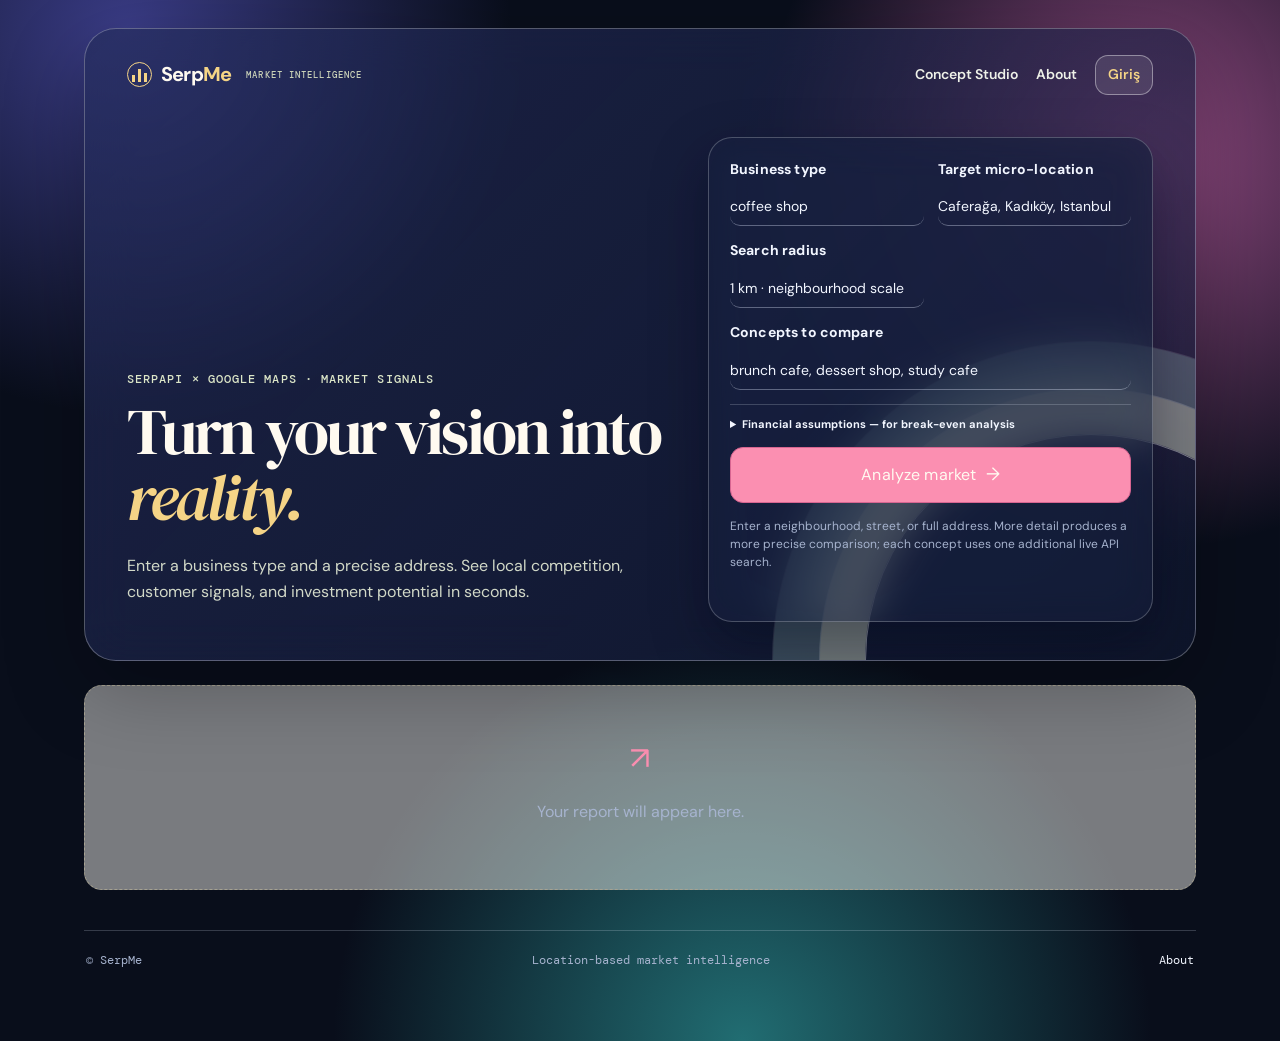
==== commit ef1adef7: "Final English interface and Concept Studio improvements Updated SerpMe branding, translated the inte" ====
--- a/index.html
+++ b/index.html
@@ -1,9 +1,9 @@
 <!doctype html>
-<html lang="tr">
+<html lang="en">
 <head>
   <meta charset="UTF-8" />
   <meta name="viewport" content="width=device-width, initial-scale=1.0" />
-  <title>SerpMe — Konum Bazlı İşletme Analizi</title>
+  <title>SerpMe — Location-Based Business Analysis</title>
   <link rel="stylesheet" href="styles.css" />
   <link rel="stylesheet" href="liquid.css" />
   <link rel="stylesheet" href="viability.css" />
@@ -13,120 +13,120 @@
 <body>
   <main>
     <section class="hero">
-      <nav class="top-nav" aria-label="Ana menü">
-        <a class="brand" href="/" aria-label="SerpMe ana sayfa"><span class="logo" aria-hidden="true"><i></i><i></i><i></i></span><span>Serp<span class="brand-accent">Me</span></span><small>MARKET INTELLIGENCE</small></a>
-        <div class="nav-links"><a href="/launch.html">Konsept Stüdyosu</a><a href="/about.html">Hakkımızda</a><a class="nav-cta" data-auth-link href="/login.html">Giriş</a></div>
+      <nav class="top-nav" aria-label="Main navigation">
+        <a class="brand" href="/" aria-label="SerpMe home"><span class="logo" aria-hidden="true"><i></i><i></i><i></i></span><span>Serp<span class="brand-accent">Me</span></span><small>MARKET INTELLIGENCE</small></a>
+        <div class="nav-links"><a href="/launch.html">Concept Studio</a><a href="/about.html">About</a><a class="nav-cta" data-auth-link href="/login.html">Sign in</a></div>
       </nav>
       <div class="hero-copy">
         <p class="eyebrow">SERPAPI × GOOGLE MAPS · MARKET SIGNALS</p>
-        <h1>Hayalini <em>gerçeğe</em> dönüştür.</h1>
-        <p>Bir işletme türü ve detaylı adres girin. Yerel rekabeti, müşteri sinyallerini ve yatırım fırsatını saniyeler içinde görün.</p>
+        <h1>Turn your vision into <em>reality.</em></h1>
+        <p>Enter a business type and a precise address. See local competition, customer signals, and investment potential in seconds.</p>
       </div>
       <form id="search-form" class="search-card">
-        <label>İşletme tipi
-          <input id="business" name="business" maxlength="120" placeholder="Örn. üçüncü nesil kahve" required value="kahve dükkanı" />
+        <label>Business type
+          <input id="business" name="business" maxlength="120" placeholder="e.g. specialty coffee" required value="coffee shop" />
         </label>
-        <label>Hedef mikro konum
-          <input id="location" name="location" maxlength="200" placeholder="Mahalle, cadde, kapı no, şehir" required value="Caferağa, Kadıköy, İstanbul" />
+        <label>Target micro-location
+          <input id="location" name="location" maxlength="200" placeholder="Neighbourhood, street, building no., city" required value="Caferağa, Kadıköy, Istanbul" />
         </label>
-        <label>Tarama yarıçapı
+        <label>Search radius
           <select id="radius" name="radius">
-            <option value="500">500 m · sokak ölçeği</option>
-            <option value="1000" selected>1 km · mahalle ölçeği</option>
-            <option value="2000">2 km · ilçe yakın çevresi</option>
-            <option value="5000">5 km · geniş alan</option>
+            <option value="500">500 m · street scale</option>
+            <option value="1000" selected>1 km · neighbourhood scale</option>
+            <option value="2000">2 km · district edge</option>
+            <option value="5000">5 km · wider catchment</option>
           </select>
         </label>
-        <label class="wide">Karşılaştırılacak konseptler
-          <input id="concepts" name="concepts" maxlength="360" placeholder="Virgülle ayırın" value="brunch kafe, tatlıcı, çalışma kafe" />
+        <label class="wide">Concepts to compare
+          <input id="concepts" name="concepts" maxlength="360" placeholder="Separate with commas" value="brunch cafe, dessert shop, study cafe" />
         </label>
         <details class="finance-inputs wide">
-          <summary>Finansal varsayımlar — başa baş analizi için</summary>
-          <div class="finance-mode" role="group" aria-label="Finansal varsayım yöntemi">
-            <label><input type="radio" name="financeMode" value="auto" checked /> Otomatik başlangıç senaryosu</label>
-            <label><input type="radio" name="financeMode" value="manual" /> Kendi varsayımlarım</label>
+          <summary>Financial assumptions — for break-even analysis</summary>
+          <div class="finance-mode" role="group" aria-label="Financial assumption method">
+            <label><input type="radio" name="financeMode" value="auto" checked /> Automatic starting scenario</label>
+            <label><input type="radio" name="financeMode" value="manual" /> My assumptions</label>
           </div>
-          <p class="finance-note">Otomatik senaryo; işletme türü ve harita sinyallerinden başlangıç aralığı üretir. Yerel kira, maaş ve tedarik teklifleriyle doğrulanmalıdır.</p>
+          <p class="finance-note">The automatic scenario produces a starting range from the business type and map signals. Validate it with local rent, payroll, and supplier quotes.</p>
           <div class="finance-grid">
-            <label>Aylık kira (₺)<input name="rent" type="number" min="0" value="120000" /></label>
-            <label>Aylık sabit gider (₺)<input name="fixedCosts" type="number" min="0" value="90000" /></label>
-            <label>Ortalama sepet (₺)<input name="ticket" type="number" min="1" value="300" /></label>
-            <label>Brüt marj (%)<input name="margin" type="number" min="1" max="99" value="65" /></label>
+            <label>Monthly rent (₺)<input name="rent" type="number" min="0" value="120000" /></label>
+            <label>Monthly fixed costs (₺)<input name="fixedCosts" type="number" min="0" value="90000" /></label>
+            <label>Average transaction (₺)<input name="ticket" type="number" min="1" value="300" /></label>
+            <label>Gross margin (%)<input name="margin" type="number" min="1" max="99" value="65" /></label>
           </div>
         </details>
-        <button type="submit">Pazarı analiz et <span>→</span></button>
-        <p class="hint">Mahalle, cadde veya açık adres yazın. Daha detaylı adres, daha doğru karşılaştırma sağlar; her konsept ek bir canlı API sorgusu kullanır.</p>
+        <button type="submit">Analyze market <span>→</span></button>
+        <p class="hint">Enter a neighbourhood, street, or full address. More detail produces a more precise comparison; each concept uses one additional live API search.</p>
         <p id="form-status" class="form-status" role="status" aria-live="polite"></p>
       </form>
     </section>
 
     <section id="empty-state" class="empty-state">
       <span>↗</span>
-      <p>Raporunuz burada oluşacak.</p>
+      <p>Your report will appear here.</p>
     </section>
 
     <section id="report" hidden>
       <div class="report-heading">
-        <div><p class="eyebrow">YEREL PAZAR RAPORU <span id="data-source"></span></p><h2 id="report-title">—</h2><p id="report-date"></p></div>
-        <button id="export-button" class="secondary">Raporu yazdır</button>
+        <div><p class="eyebrow">LOCAL MARKET REPORT <span id="data-source"></span></p><h2 id="report-title">—</h2><p id="report-date"></p></div>
+        <button id="export-button" class="secondary">Print report</button>
       </div>
       <div class="score-card">
         <div class="score-ring"><strong id="opportunity-score">—</strong><span>/ 100</span></div>
-        <div><p class="eyebrow">MARKET VIABILITY SCORE</p><h3 id="opportunity-label">Hesaplanıyor</h3><p id="opportunity-text"></p><div class="analysis-badges"><span id="analysis-mode">—</span><span id="data-confidence">—</span></div></div>
+        <div><p class="eyebrow">MARKET VIABILITY SCORE</p><h3 id="opportunity-label">Calculating</h3><p id="opportunity-text"></p><div class="analysis-badges"><span id="analysis-mode">—</span><span id="data-confidence">—</span></div></div>
       </div>
       <section class="viability-section" aria-labelledby="viability-title">
-        <div class="section-heading"><div><p class="eyebrow">KANITA DAYALI ALT SKORLAR</p><h3 id="viability-title">Pazar uygulanabilirliği</h3></div><p>Eksik sinyaller tahmin edilmez; veri yokluğu güven düzeyine yansır.</p></div>
+        <div class="section-heading"><div><p class="eyebrow">EVIDENCE-BASED SUB-SCORES</p><h3 id="viability-title">Market viability</h3></div><p>Missing signals are not invented; unavailable data is reflected in the confidence level.</p></div>
         <div id="viability-components" class="viability-components"></div>
         <div class="signal-grid">
           <article><p class="eyebrow">NEIGHBOR MARKET SIGNAL</p><h3 id="neighbor-signal">—</h3><div id="radius-ladder" class="radius-ladder"></div></article>
-          <article><p class="eyebrow">TALEP PROXY'LERİ</p><h3 id="proxy-summary">—</h3><div id="proxy-list" class="proxy-list"></div></article>
+          <article><p class="eyebrow">DEMAND PROXIES</p><h3 id="proxy-summary">—</h3><div id="proxy-list" class="proxy-list"></div></article>
         </div>
-        <div class="reasoning-panel"><h4>Bu sonuca neden ulaştık?</h4><ul id="viability-reasons"></ul><p id="viability-limitations"></p></div>
+        <div class="reasoning-panel"><h4>Why this conclusion?</h4><ul id="viability-reasons"></ul><p id="viability-limitations"></p></div>
         <div id="evaluation-method" class="evaluation-method" hidden>
-          <p class="eyebrow">ALTERNATİF DEĞERLENDİRME YÖNTEMİ</p><h4 id="evaluation-method-title"></h4><p id="evaluation-method-summary"></p><ol id="evaluation-method-steps"></ol>
+          <p class="eyebrow">ALTERNATIVE EVALUATION METHOD</p><h4 id="evaluation-method-title"></h4><p id="evaluation-method-summary"></p><ol id="evaluation-method-steps"></ol>
         </div>
       </section>
       <div class="metric-grid" id="metrics"></div>
       <section class="map-section" aria-labelledby="map-title">
         <div class="map-copy">
-          <p class="eyebrow">KONUM KATMANI</p><h3 id="map-title">Yakın çevre görünümü</h3><p id="map-location"></p>
-          <div class="map-stats"><article><span>Harita yoğunluğu</span><strong id="map-density">—</strong></article><article><span>Ort. puan</span><strong id="map-rating">—</strong></article><article><span>İncelenen işletme</span><strong id="map-business-count">—</strong></article></div>
-          <p class="map-note">İşletmeler, girilen açık adres ve seçilen kategoriyle eşleşen Google Maps sonuçlarından alınır.</p>
+          <p class="eyebrow">LOCATION LAYER</p><h3 id="map-title">Nearby market view</h3><p id="map-location"></p>
+          <div class="map-stats"><article><span>Map density</span><strong id="map-density">—</strong></article><article><span>Average rating</span><strong id="map-rating">—</strong></article><article><span>Businesses reviewed</span><strong id="map-business-count">—</strong></article></div>
+          <p class="map-note">Businesses are drawn from Google Maps results matching the entered address and selected category.</p>
         </div>
         <div class="map-frame-wrap"><iframe id="location-map" title="Seçilen konumun haritası" loading="lazy" referrerpolicy="no-referrer"></iframe></div>
         <div class="map-businesses" id="map-businesses"></div>
       </section>
       <div class="insight-grid">
-        <article><p class="eyebrow">NE GÖRÜYORUZ?</p><h3>Rekabet görünümü</h3><p id="competition-insight"></p></article>
-        <article><p class="eyebrow">MÜŞTERİ SİNYALİ</p><h3>Memnuniyet & talep</h3><p id="customer-insight"></p></article>
-        <article><p class="eyebrow">ÖNERİ</p><h3>Bir sonraki hamle</h3><p id="recommendation"></p></article>
+        <article><p class="eyebrow">WHAT WE SEE</p><h3>Competition view</h3><p id="competition-insight"></p></article>
+        <article><p class="eyebrow">CUSTOMER SIGNAL</p><h3>Satisfaction & demand</h3><p id="customer-insight"></p></article>
+        <article><p class="eyebrow">RECOMMENDATION</p><h3>Next move</h3><p id="recommendation"></p></article>
       </div>
       <section class="concept-section">
-        <div><p class="eyebrow">KONSEPT ÖNERİSİ</p><h3>Bu konumda hangi fikir daha güçlü?</h3><p>Her aday; yalnızca aynı mikro-konumda ve aday kategoriyle eşleşen Google Maps işletmeleri üzerinden karşılaştırılır.</p></div>
+        <div><p class="eyebrow">CONCEPT RECOMMENDATION</p><h3>Which idea is stronger at this location?</h3><p>Each candidate is compared only against Google Maps businesses matching the same micro-location and category.</p></div>
         <div id="concept-list" class="concept-list"></div>
       </section>
       <section class="business-plan">
-        <div><p class="eyebrow">BİRİM EKONOMİ & OPERASYON PLANI</p><h3>Yatırım kararı için teknik çerçeve</h3><p id="plan-summary"></p></div>
+        <div><p class="eyebrow">UNIT ECONOMICS & OPERATING PLAN</p><h3>A technical framework for an investment decision</h3><p id="plan-summary"></p></div>
         <div class="plan-grid" id="plan-metrics"></div>
         <ol id="plan-actions" class="plan-actions"></ol>
-        <p class="disclaimer">Finansal sonuçlar kullanıcı tarafından girilen varsayımlardan türetilir; vergi, yatırım harcaması, kredi maliyeti ve amortisman dahil değildir.</p>
+        <p class="disclaimer">Financial results are derived from user inputs; tax, capital expenditure, financing cost, and depreciation are excluded.</p>
       </section>
       <section class="feasibility-section">
-        <div><p class="eyebrow">FİZİBİLİTE ADIMI</p><h3>Fikri yatırım kararına yaklaştırın</h3><p>Riskleri, doğrulama önceliklerini ve ilk aksiyonu kayda alarak bu analizi portföyünüze ekleyin.</p></div>
+        <div><p class="eyebrow">FEASIBILITY STEP</p><h3>Move the idea toward an investment decision</h3><p>Save this analysis to your portfolio with risks, validation priorities, and the first action.</p></div>
         <div class="feasibility-grid">
-          <label>Fikir adı<input id="feasibility-title" placeholder="Örn. Caferağa çalışma kafesi" /></label>
-          <label>Aşama<select id="feasibility-stage"><option>Fikir</option><option>Araştırma</option><option>Doğrulama</option><option>Yatırım</option></select></label>
-          <label class="wide">Doğrulama notu<textarea id="feasibility-notes" placeholder="Saha sayımı, kira teklifi, menü testi veya kritik varsayım..."></textarea></label>
-          <button id="save-report-button" type="button">Portföye ve rapora kaydet <span>→</span></button><p id="save-status" class="form-status" role="status"></p>
+          <label>Idea name<input id="feasibility-title" placeholder="e.g. Caferağa study cafe" /></label>
+          <label>Stage<select id="feasibility-stage"><option>Idea</option><option>Research</option><option>Validation</option><option>Investment</option></select></label>
+          <label class="wide">Validation note<textarea id="feasibility-notes" placeholder="Footfall count, rent quote, menu test, or critical assumption..."></textarea></label>
+          <button id="save-report-button" type="button">Save to portfolio and report <span>→</span></button><p id="save-status" class="form-status" role="status"></p>
         </div>
       </section>
       <section class="results-section">
-        <div><p class="eyebrow">KARŞILAŞTIRMA SETİ</p><h3>Öne çıkan yerel işletmeler</h3><p class="selection-note">Konum, işletme tipi, puan, yorum hacmi ve Google Maps sırası ile seçilir.</p></div>
+        <div><p class="eyebrow">COMPARISON SET</p><h3>Featured local businesses</h3><p class="selection-note">Selected by location, business type, rating, review volume, and Google Maps rank.</p></div>
         <div class="result-list" id="result-list"></div>
       </section>
-      <p class="disclaimer">Fırsat skoru; listelenen işletme sayısı, ortalama puan, yorum yoğunluğu ve açık işletme oranından hesaplanan keşif göstergesidir. Nihai yatırım kararı öncesinde saha araştırması önerilir.</p>
+      <p class="disclaimer">The opportunity score is an exploratory indicator based on listed business count, average rating, review density, and open-business rate. Field research is recommended before a final investment decision.</p>
     </section>
-    <footer class="site-footer"><span>© 2026 Fzl Studio</span><span>SerpMe · Konum tabanlı pazar istihbaratı</span><a href="/about.html">Hakkımızda</a></footer>
+    <footer class="site-footer"><span>© SerpMe</span><span>Location-based market intelligence</span><a href="/about.html">About</a></footer>
   </main>
   <template id="metric-template"><article class="metric"><p></p><strong></strong><small></small></article></template>
   <script src="supabase-config.js"></script>
--- a/ui-refinement.css
+++ b/ui-refinement.css
@@ -7,3 +7,8 @@
 @media(max-width:900px){.hero{grid-template-columns:1fr;gap:24px;padding:24px}.hero-copy{margin:30px 0 0}.search-card{max-width:620px}.studio-grid{grid-template-columns:1fr}.studio-form{grid-template-columns:1fr 1fr}.studio-form>.eyebrow,.studio-form>h2,.studio-form>button,.studio-form>.studio-note{grid-column:1/-1}.capacity-grid{grid-template-columns:repeat(2,minmax(0,1fr))}.concept-vision{grid-template-columns:1fr}.map-businesses{grid-template-columns:repeat(3,minmax(0,1fr))}}
 @media(max-width:680px){main,.site-page{padding:16px 14px 56px}.page-nav{align-items:flex-start}.nav-links{gap:8px}.nav-links a:not(.nav-cta){display:none}.hero{padding:22px 18px 24px}.hero-copy{margin-top:20px}.search-card{grid-template-columns:1fr;padding:18px;gap:12px}.finance-grid,.studio-input-grid,.studio-form{grid-template-columns:1fr}.studio-form>.eyebrow,.studio-form>h2,.studio-form>button,.studio-form>.studio-note{grid-column:auto}.metric-grid,.insight-grid,.plan-grid,.feasibility-grid{grid-template-columns:1fr}.result{grid-template-columns:minmax(0,1fr) auto}.result span:nth-child(3){display:none}.concept{grid-template-columns:28px minmax(0,1fr) auto}.concept>span:nth-child(3){display:none}.studio-hero{padding:42px 0 26px}.studio-hero h1,.about-hero h1,.portfolio-hero h1{font-size:clamp(2.35rem,12vw,3.1rem)}.studio-form,.studio-output{padding:18px}.editor-toolbar{gap:6px}.editor-toolbar button{padding:8px}.selected-item-controls{grid-template-columns:1fr 1fr}.map-businesses{grid-template-columns:1fr 1fr;padding:0 18px 18px}.site-footer{justify-content:flex-start}}
 @media(max-width:400px){.brand small{display:none}.map-businesses{grid-template-columns:1fr}.capacity-grid{grid-template-columns:1fr}.studio-title{display:block}.studio-title>span{display:inline-flex;margin-top:8px}}
+.hero:after{content:none;display:none}
+/* Readable data cards on the dark liquid surface. */
+.viability-section{background:rgba(15,23,50,.78);border-color:rgba(255,255,255,.28);color:var(--ink)}.section-heading>p{color:#d4ddf2}.viability-components{grid-template-columns:repeat(4,minmax(0,1fr));gap:12px}.viability-components article{min-height:150px;padding:16px;background:rgba(255,255,255,.1);border-color:rgba(255,255,255,.22);box-shadow:inset 0 1px 0 rgba(255,255,255,.08)}.viability-components article div{display:block;min-height:47px}.viability-components span{display:block;min-height:2.5em;font:600 var(--type-xs)/1.35 'DM Sans';letter-spacing:.01em;color:#f4f7ff}.viability-components b{display:block;margin-top:5px;font:500 var(--type-xs) 'DM Mono';color:var(--sun)}.viability-components strong{font-size:2rem;color:#fff;margin:10px 0}.viability-components strong small{font-size:var(--type-xs);color:#dbe4f7}.viability-components i{height:6px;border-radius:999px;background:rgba(255,255,255,.18)}.signal-grid article,.reasoning-panel{background:rgba(255,255,255,.09);border-color:rgba(255,255,255,.22)}.signal-grid h3{font-size:2rem;color:#fff}.radius-ladder span,.proxy-list span{min-height:70px;padding:10px;background:rgba(255,255,255,.11);color:#edf2ff;font-size:var(--type-xs);line-height:1.45}.radius-ladder b,.proxy-list b{font-size:var(--type-xs);color:#fff}.reasoning-panel li,.reasoning-panel p{color:#e0e7f7;font-size:var(--type-sm)}.analysis-badges span{color:#fff;background:rgba(10,16,37,.35);border-color:rgba(255,255,255,.35)}
+.map-businesses{grid-template-columns:repeat(3,minmax(0,1fr));gap:16px;padding:0 26px 22px}.map-business{grid-template-columns:30px minmax(0,1fr) auto;gap:10px;align-items:start;padding:13px 0 2px;font-size:var(--type-sm)}.map-business>span{font-size:var(--type-xs)}.map-business strong{font-size:var(--type-sm);line-height:1.35;white-space:normal;overflow-wrap:anywhere}.map-business small{font-size:var(--type-xs);line-height:1.4;white-space:normal;overflow-wrap:anywhere}.map-business b{white-space:nowrap;font-size:1rem;color:var(--sun)}.map-business b small{font-size:var(--type-xs)}
+@media(max-width:950px){.viability-components{grid-template-columns:repeat(3,minmax(0,1fr))}}@media(max-width:680px){.viability-components{grid-template-columns:repeat(2,minmax(0,1fr));gap:9px}.viability-components article{min-height:136px;padding:13px}.viability-components strong{font-size:1.7rem}.map-businesses{grid-template-columns:1fr 1fr;gap:10px;padding:0 18px 18px}}@media(max-width:420px){.viability-components,.map-businesses{grid-template-columns:1fr}.viability-components article{min-height:0}.radius-ladder,.proxy-list{grid-template-columns:1fr 1fr}}
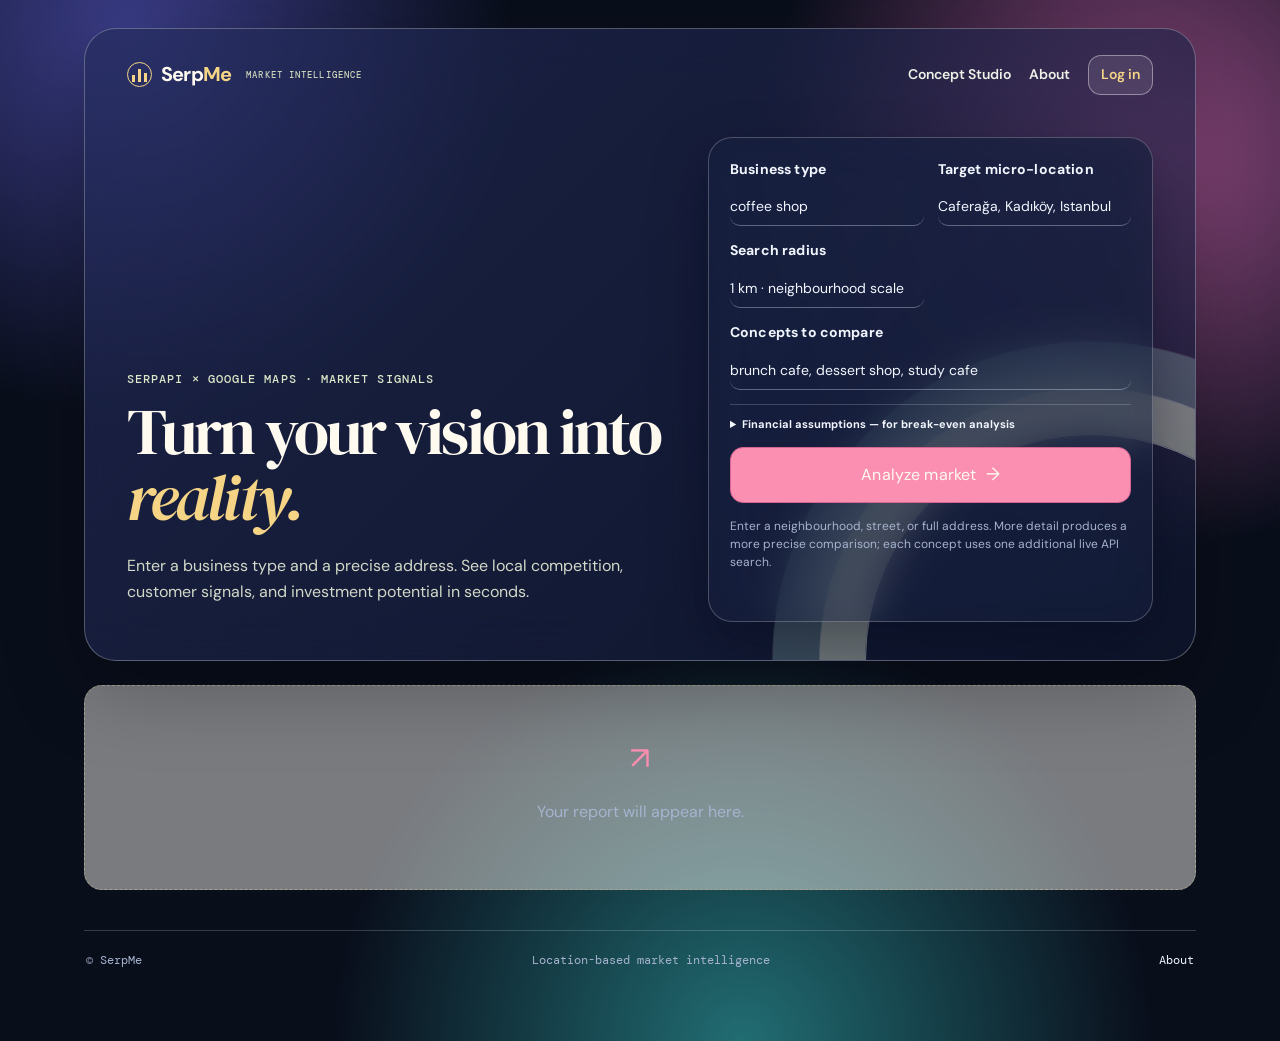
==== commit 7e1070de: "Improve authentication labels and document system architecture Updated the interface to use Log in a" ====
--- a/index.html
+++ b/index.html
@@ -15,7 +15,7 @@
     <section class="hero">
       <nav class="top-nav" aria-label="Main navigation">
         <a class="brand" href="/" aria-label="SerpMe home"><span class="logo" aria-hidden="true"><i></i><i></i><i></i></span><span>Serp<span class="brand-accent">Me</span></span><small>MARKET INTELLIGENCE</small></a>
-        <div class="nav-links"><a href="/launch.html">Concept Studio</a><a href="/about.html">About</a><a class="nav-cta" data-auth-link href="/login.html">Sign in</a></div>
+        <div class="nav-links"><a href="/launch.html">Concept Studio</a><a href="/about.html">About</a><a class="nav-cta" data-auth-link href="/login.html">Log in</a></div>
       </nav>
       <div class="hero-copy">
         <p class="eyebrow">SERPAPI × GOOGLE MAPS · MARKET SIGNALS</p>
@@ -111,6 +111,17 @@
         <ol id="plan-actions" class="plan-actions"></ol>
         <p class="disclaimer">Financial results are derived from user inputs; tax, capital expenditure, financing cost, and depreciation are excluded.</p>
       </section>
+      <section class="demand-lab" aria-labelledby="demand-lab-title">
+        <div class="section-heading"><div><p class="eyebrow">DEMAND VALIDATION LAB</p><h3 id="demand-lab-title">Measure evidence before investing</h3></div><p>Search intent, paid commitments, and observed footfall are kept as separate evidence. Missing evidence is never estimated.</p></div>
+        <div class="demand-grid">
+          <div class="demand-panel"><p class="eyebrow">IDEA DEFINITION</p><div class="demand-fields"><label>Target customer<input id="demand-customer" maxlength="120" placeholder="e.g. nearby university students" /></label><label>Need to solve<input id="demand-need" maxlength="160" placeholder="e.g. affordable weekday lunch" /></label><label>Price range (₺)<input id="demand-price" type="number" min="0" placeholder="e.g. 220" /></label><label>Sales model<select id="demand-model"><option value="walk-in">Walk-in</option><option value="delivery">Delivery</option><option value="booking">Booking / appointment</option><option value="hybrid">Hybrid</option></select></label></div></div>
+          <div class="demand-panel"><p class="eyebrow">SEARCH INTENT</p><div class="demand-fields"><label>Relative search-intent index (0–100)<input id="demand-search-index" type="number" min="0" max="100" placeholder="Enter a Google Trends comparison index" /></label><label>Comparison period<select id="demand-period"><option value="last-90-days">Last 90 days</option><option value="last-12-months">Last 12 months</option><option value="seasonal">Seasonal comparison</option></select></label></div><p class="field-note">Use a consistent topic/keyword and geography. This is relative interest, not sales volume.</p></div>
+          <div class="demand-panel"><p class="eyebrow">PAID COMMITMENT</p><div class="demand-fields"><label>Paid pre-orders / bookings<input id="demand-commitments" type="number" min="0" placeholder="0" /></label><label>Commitment target<input id="demand-commitment-target" type="number" min="1" placeholder="e.g. 15" /></label></div><p class="field-note">Record only paid pre-orders, deposits, bookings, or sample sales — not likes or clicks.</p></div>
+          <div class="demand-panel"><p class="eyebrow">OBSERVED FOOTFALL</p><div class="demand-fields"><label>Morning count · 15 min<input id="demand-footfall-morning" type="number" min="0" placeholder="0" /></label><label>Lunch count · 15 min<input id="demand-footfall-lunch" type="number" min="0" placeholder="0" /></label><label>Evening count · 15 min<input id="demand-footfall-evening" type="number" min="0" placeholder="0" /></label><label>Minimum total threshold<input id="demand-footfall-target" type="number" min="1" placeholder="e.g. 60" /></label></div></div>
+        </div>
+        <div class="demand-actions"><button id="calculate-demand" type="button">Calculate validation evidence <span>→</span></button><p id="demand-status" class="form-status" role="status">Enter measured evidence to calculate a validation result.</p></div>
+        <div id="demand-result" class="demand-result" hidden><article><p>Evidence score</p><strong id="demand-score">—</strong><small>/100 · only when all three evidence types are present</small></article><article><p>Decision</p><strong id="demand-decision">—</strong><small id="demand-decision-note"></small></article><article><p>Observed footfall</p><strong id="demand-footfall-total">—</strong><small>total across three 15-minute counts</small></article></div>
+      </section>
       <section class="feasibility-section">
         <div><p class="eyebrow">FEASIBILITY STEP</p><h3>Move the idea toward an investment decision</h3><p>Save this analysis to your portfolio with risks, validation priorities, and the first action.</p></div>
         <div class="feasibility-grid">
@@ -131,6 +142,6 @@
   <template id="metric-template"><article class="metric"><p></p><strong></strong><small></small></article></template>
   <script src="supabase-config.js"></script>
   <script src="auth.js"></script>
-  <script src="app.js?v=20260829-main"></script>
+  <script src="app.js?v=20260829-demand-lab-v1"></script>
 </body>
 </html>
--- a/ui-refinement.css
+++ b/ui-refinement.css
@@ -12,3 +12,4 @@
 .viability-section{background:rgba(15,23,50,.78);border-color:rgba(255,255,255,.28);color:var(--ink)}.section-heading>p{color:#d4ddf2}.viability-components{grid-template-columns:repeat(4,minmax(0,1fr));gap:12px}.viability-components article{min-height:150px;padding:16px;background:rgba(255,255,255,.1);border-color:rgba(255,255,255,.22);box-shadow:inset 0 1px 0 rgba(255,255,255,.08)}.viability-components article div{display:block;min-height:47px}.viability-components span{display:block;min-height:2.5em;font:600 var(--type-xs)/1.35 'DM Sans';letter-spacing:.01em;color:#f4f7ff}.viability-components b{display:block;margin-top:5px;font:500 var(--type-xs) 'DM Mono';color:var(--sun)}.viability-components strong{font-size:2rem;color:#fff;margin:10px 0}.viability-components strong small{font-size:var(--type-xs);color:#dbe4f7}.viability-components i{height:6px;border-radius:999px;background:rgba(255,255,255,.18)}.signal-grid article,.reasoning-panel{background:rgba(255,255,255,.09);border-color:rgba(255,255,255,.22)}.signal-grid h3{font-size:2rem;color:#fff}.radius-ladder span,.proxy-list span{min-height:70px;padding:10px;background:rgba(255,255,255,.11);color:#edf2ff;font-size:var(--type-xs);line-height:1.45}.radius-ladder b,.proxy-list b{font-size:var(--type-xs);color:#fff}.reasoning-panel li,.reasoning-panel p{color:#e0e7f7;font-size:var(--type-sm)}.analysis-badges span{color:#fff;background:rgba(10,16,37,.35);border-color:rgba(255,255,255,.35)}
 .map-businesses{grid-template-columns:repeat(3,minmax(0,1fr));gap:16px;padding:0 26px 22px}.map-business{grid-template-columns:30px minmax(0,1fr) auto;gap:10px;align-items:start;padding:13px 0 2px;font-size:var(--type-sm)}.map-business>span{font-size:var(--type-xs)}.map-business strong{font-size:var(--type-sm);line-height:1.35;white-space:normal;overflow-wrap:anywhere}.map-business small{font-size:var(--type-xs);line-height:1.4;white-space:normal;overflow-wrap:anywhere}.map-business b{white-space:nowrap;font-size:1rem;color:var(--sun)}.map-business b small{font-size:var(--type-xs)}
 @media(max-width:950px){.viability-components{grid-template-columns:repeat(3,minmax(0,1fr))}}@media(max-width:680px){.viability-components{grid-template-columns:repeat(2,minmax(0,1fr));gap:9px}.viability-components article{min-height:136px;padding:13px}.viability-components strong{font-size:1.7rem}.map-businesses{grid-template-columns:1fr 1fr;gap:10px;padding:0 18px 18px}}@media(max-width:420px){.viability-components,.map-businesses{grid-template-columns:1fr}.viability-components article{min-height:0}.radius-ladder,.proxy-list{grid-template-columns:1fr 1fr}}
+.demand-lab{margin:24px 0;padding:26px;border:1px solid rgba(255,255,255,.24);border-radius:24px;background:rgba(15,23,50,.76)}.demand-grid{display:grid;grid-template-columns:repeat(2,minmax(0,1fr));gap:14px}.demand-panel{padding:16px;border:1px solid rgba(255,255,255,.18);border-radius:16px;background:rgba(255,255,255,.07)}.demand-fields{display:grid;grid-template-columns:repeat(2,minmax(0,1fr));gap:11px}.demand-fields label{font-size:var(--type-xs);color:#edf2ff}.demand-fields input,.demand-fields select{width:100%;margin-top:5px;padding:10px 11px;border:1px solid rgba(255,255,255,.23);border-radius:10px;background:rgba(8,14,35,.76);color:#fff;font:var(--type-sm) 'DM Sans'}.field-note{margin:12px 0 0;color:#d8e1f4;font-size:var(--type-xs);line-height:1.5}.demand-actions{display:flex;gap:14px;align-items:center;flex-wrap:wrap;margin-top:16px}.demand-actions .form-status{margin:0;color:#dce5f8}.demand-result{display:grid;grid-template-columns:repeat(3,minmax(0,1fr));gap:12px;margin-top:16px}.demand-result article{padding:16px;border-radius:15px;background:rgba(255,255,255,.1);border:1px solid rgba(255,255,255,.2)}.demand-result p,.demand-result small{margin:0;color:#d7e1f5;font-size:var(--type-xs)}.demand-result strong{display:block;margin:8px 0 4px;font:600 1.65rem 'DM Serif Display';color:#fff}@media(max-width:680px){.demand-lab{padding:18px}.demand-grid,.demand-result,.demand-fields{grid-template-columns:1fr}.demand-actions{align-items:flex-start}}
